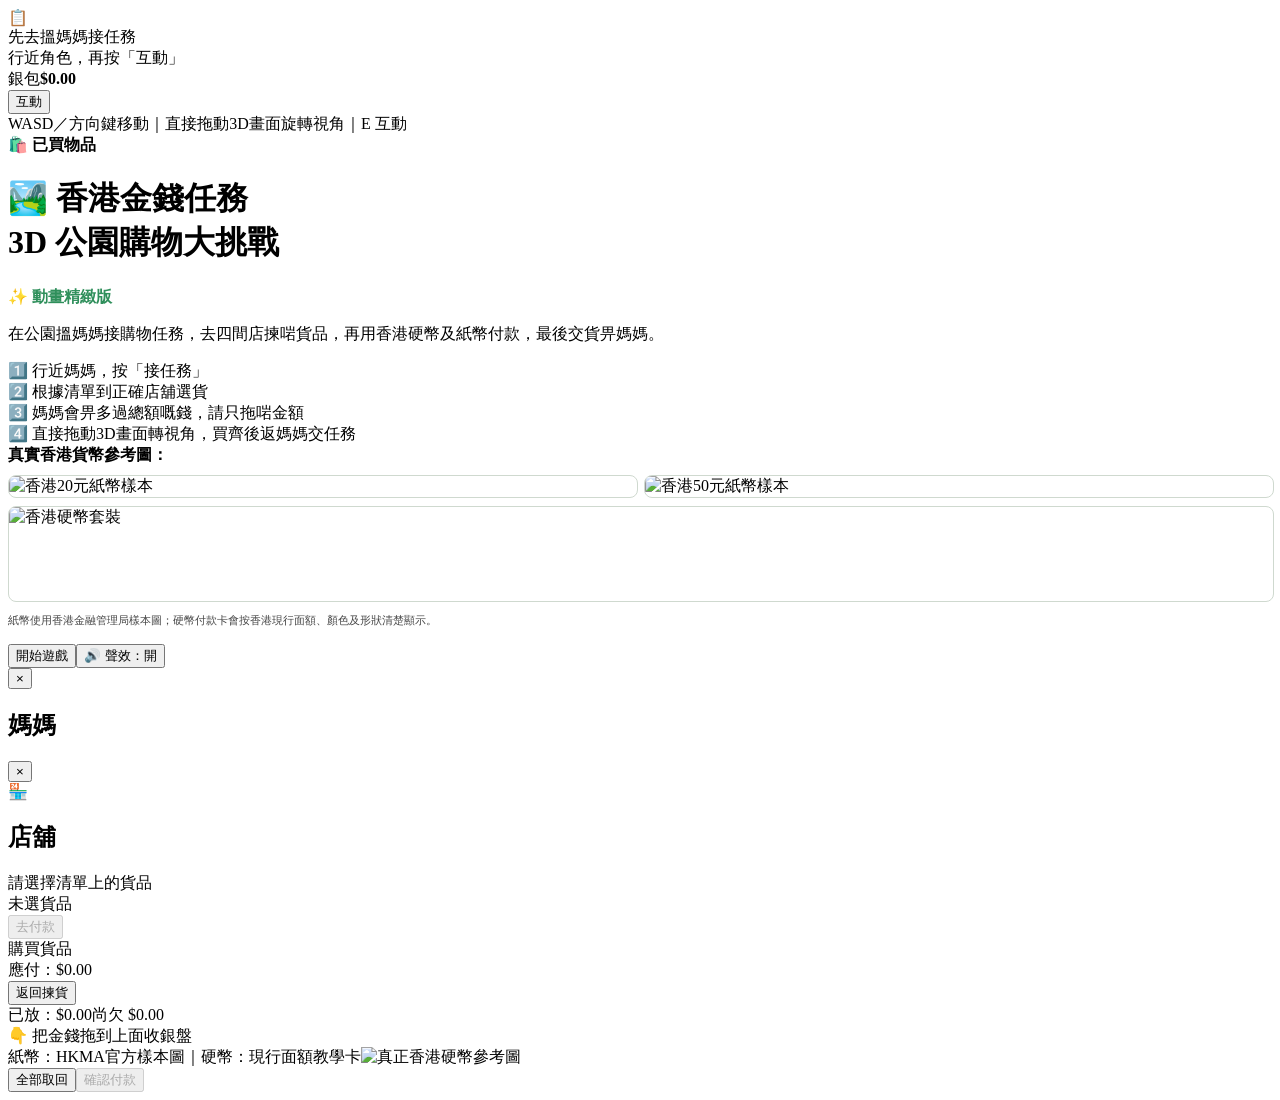
==== hk-money-park/index.html @ b349d245 "Add animated Hong Kong money park game page" ====
<!DOCTYPE html>
<html lang="zh-HK">
<head>
  <meta charset="UTF-8" />
  <meta name="viewport" content="width=device-width, initial-scale=1, maximum-scale=1, user-scalable=no, viewport-fit=cover" />
  <meta name="theme-color" content="#58a96b" />
  <title>香港公園購物冒險｜3D 港幣學習遊戲（動畫精緻版）</title>
  <link rel="stylesheet" href="styles.css">
</head>
<body>
<div id="game"></div>

<div id="topHud">
  <div id="missionHud" class="hudCard glass">
    <div class="hudIcon">📋</div>
    <div style="min-width:0"><div id="missionText">先去搵媽媽接任務</div><div id="missionSub">行近角色，再按「互動」</div></div>
  </div>
  <div id="moneyHud" class="hudCard glass"><div>銀包<strong id="walletTotal">$0.00</strong></div></div>
</div>
<div id="message"></div>
<button id="interact">互動</button>
<div id="joystick"><div id="stick"></div></div>
<div id="actionHint">WASD／方向鍵移動｜直接拖動3D畫面旋轉視角｜E 互動</div>
<div id="inventoryPanel" class="glass"><strong>🛍️ 已買物品</strong><div id="inventoryItems"></div></div>

<div id="startOverlay" class="overlay open">
  <div class="panel glass">
    <h1 class="bigTitle">🏞️ 香港金錢任務<br>3D 公園購物大挑戰</h1><div style="font-weight:900;color:#2f8f5b;margin-top:5px">✨ 動畫精緻版</div>
    <p>在公園搵媽媽接購物任務，去四間店揀啱貨品，再用香港硬幣及紙幣付款，最後交貨畀媽媽。</p>
    <div class="startGrid">
      <div class="how">
        <div>1️⃣ 行近媽媽，按「接任務」</div>
        <div>2️⃣ 根據清單到正確店舖選貨</div>
        <div>3️⃣ 媽媽會畀多過總額嘅錢，請只拖啱金額</div>
        <div>4️⃣ 直接拖動3D畫面轉視角，買齊後返媽媽交任務</div>
      </div>
      <div>
        <strong>真實香港貨幣參考圖：</strong>
        <div style="display:grid;grid-template-columns:1fr 1fr;gap:8px;margin-top:9px">
          <img alt="香港20元紙幣樣本" style="width:100%;border-radius:8px;border:1px solid #cfd9cf" src="https://www.hkma.gov.hk/media/eng/img/key-functions/money/notes-and-coins/notes/design-security-features-of-currency-notes/2018/HSBC/20/HSBC_20_%28Front%29.jpg">
          <img alt="香港50元紙幣樣本" style="width:100%;border-radius:8px;border:1px solid #cfd9cf" src="https://www.hkma.gov.hk/media/eng/img/key-functions/money/notes-and-coins/notes/design-security-features-of-currency-notes/2018/HSBC/50/HSBC_50_%28Front%29.jpg">
          <img alt="香港硬幣套裝" style="grid-column:1/-1;width:100%;height:94px;object-fit:contain;border-radius:8px;border:1px solid #cfd9cf;background:white" src="https://www.hkma.gov.hk/media/eng/img/key-functions/money/hong-kong-currency/money-past-and-present/history-and-evolution-of-coins-in-hong-kong/1993-1.jpg">
        </div>
        <p style="font-size:11px;opacity:.72;margin-bottom:0">紙幣使用香港金融管理局樣本圖；硬幣付款卡會按香港現行面額、顏色及形狀清楚顯示。</p>
      </div>
    </div>
    <div class="row" style="margin-top:16px"><button id="startBtn" class="primary">開始遊戲</button><button id="soundBtn" class="secondary">🔊 聲效：開</button></div>
  </div>
</div>

<div id="dialogOverlay" class="overlay">
  <div class="panel glass" style="max-width:600px">
    <button class="closeX" data-close="dialogOverlay">×</button>
    <h2 id="dialogTitle">媽媽</h2>
    <div id="dialogBody"></div>
    <div id="shoppingList"></div>
    <div id="dialogActions" class="row"></div>
  </div>
</div>

<div id="shopOverlay" class="overlay">
  <div class="panel glass">
    <button class="closeX" data-close="shopOverlay">×</button>
    <div id="shopHeader"><div id="shopEmoji">🏪</div><div><h2 id="shopTitle">店舖</h2><div id="shopSubtitle">請選擇清單上的貨品</div></div></div>
    <div id="products"></div>
    <div id="cartBar"><div id="cartInfo">未選貨品</div><button id="toCheckoutBtn" class="primary" disabled>去付款</button></div>
  </div>
</div>

<div id="checkoutOverlay" class="overlay">
  <div id="checkoutPanel" class="glass">
    <div id="checkoutTop"><div><div id="checkoutSummary">購買貨品</div><div>應付：<span id="amountDue">$0.00</span></div></div><button id="cancelCheckout" class="secondary">返回揀貨</button></div>
    <div id="tray"></div>
    <div id="payProgress"><span>已放：<span id="paidAmount">$0.00</span></span><span id="payFeedback">尚欠 $0.00</span></div>
    <div id="walletTitle"><span>👇 把金錢拖到上面收銀盤<br><span class="sourceNote">紙幣：HKMA官方樣本圖｜硬幣：現行面額教學卡</span></span><img id="realCoinRef" alt="真正香港硬幣參考圖" src="https://www.hkma.gov.hk/media/eng/img/key-functions/money/hong-kong-currency/money-past-and-present/history-and-evolution-of-coins-in-hong-kong/1993-1.jpg"></div>
    <div id="wallet"></div>
    <div id="checkoutActions"><button id="clearTray" class="secondary">全部取回</button><button id="payBtn" class="primary" disabled>確認付款</button></div>
  </div>
</div>

<script src="https://cdn.jsdelivr.net/npm/three@0.160.0/build/three.min.js"></script>
<script src="app.js"></script>
</body>
</html>
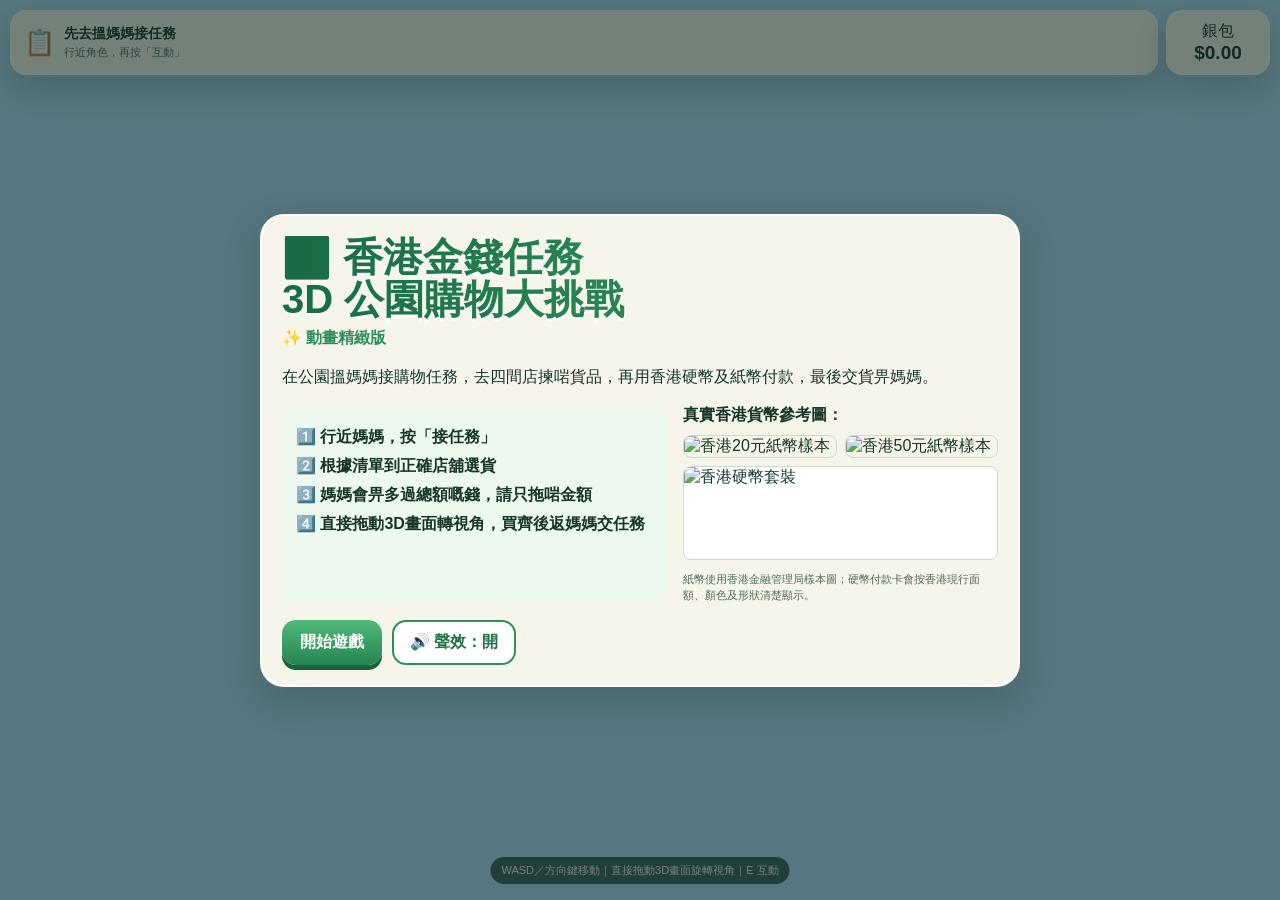
==== commit 0352c593: "Publish polished animated Hong Kong money park game" ====
--- a/hk-money-park/index.html
+++ b/hk-money-park/index.html
@@ -5,7 +5,8 @@
   <meta name="viewport" content="width=device-width, initial-scale=1, maximum-scale=1, user-scalable=no, viewport-fit=cover" />
   <meta name="theme-color" content="#58a96b" />
   <title>香港公園購物冒險｜3D 港幣學習遊戲（動畫精緻版）</title>
-  <link rel="stylesheet" href="styles.css">
+  <link rel="stylesheet" href="base.min.css">
+  <link rel="stylesheet" href="ui.min.css">
 </head>
 <body>
 <div id="game"></div>
@@ -79,6 +80,11 @@
 </div>
 
 <script src="https://cdn.jsdelivr.net/npm/three@0.160.0/build/three.min.js"></script>
-<script src="app.js"></script>
+<script src="game-data.js"></script>
+<script src="game-ui.js"></script>
+<script src="scene-base.js"></script>
+<script src="scene-shops.js"></script>
+<script src="characters-controls.js"></script>
+<script src="animation-main.js"></script>
 </body>
 </html>
--- a/hk-money-park/base.min.css
+++ b/hk-money-park/base.min.css
@@ -0,0 +1 @@
+:root{--ink:#17362a;--paper:#fffdf3;--green:#2f8f5b;--green2:#1d6e45;--gold:#ffcc4d;--red:#e65252;--blue:#4b84e6;--shadow:0 12px 35px rgba(15,45,30,.22)}*{box-sizing:border-box;-webkit-tap-highlight-color:transparent}html,body{width:100%;height:100%;margin:0;overflow:hidden;background:#b9e3ff;font-family:-apple-system,BlinkMacSystemFont,"Segoe UI","Noto Sans HK","PingFang HK",Arial,sans-serif;color:var(--ink)}button{font:inherit}#game{position:fixed;inset:0}canvas{display:block;width:100%;height:100%;touch-action:none}.glass{background:rgba(255,253,243,.94);backdrop-filter:blur(10px);-webkit-backdrop-filter:blur(10px);border:2px solid rgba(255,255,255,.75);box-shadow:var(--shadow)}#topHud{position:fixed;left:max(10px,env(safe-area-inset-left));right:max(10px,env(safe-area-inset-right));top:max(10px,env(safe-area-inset-top));display:flex;gap:8px;align-items:stretch;z-index:10;pointer-events:none}.hudCard{border-radius:16px;padding:9px 12px;min-height:52px;display:flex;align-items:center;gap:9px}#missionHud{flex:1;min-width:0}#missionText{font-size:14px;font-weight:800;line-height:1.25;white-space:nowrap;overflow:hidden;text-overflow:ellipsis}#missionSub{font-size:11px;opacity:.74;margin-top:2px}#moneyHud{min-width:104px;justify-content:center;text-align:center}#moneyHud strong{font-size:19px;display:block}.hudIcon{font-size:25px}#message{position:fixed;left:50%;top:82px;transform:translateX(-50%) translateY(-10px);z-index:30;background:#17362a;color:#fff;padding:9px 14px;border-radius:999px;font-weight:800;font-size:14px;opacity:0;pointer-events:none;transition:.2s;max-width:90%;text-align:center;box-shadow:0 8px 25px rgba(0,0,0,.25)}#message.show{opacity:1;transform:translateX(-50%) translateY(0)}#interact{position:fixed;right:max(18px,env(safe-area-inset-right));bottom:max(118px,calc(env(safe-area-inset-bottom) + 92px));z-index:12;width:86px;height:86px;border:0;border-radius:50%;background:linear-gradient(#ffd966,#ffb52e);color:#4b3100;font-weight:900;box-shadow:0 8px 0 #cd8216,0 12px 26px rgba(0,0,0,.25);display:none;align-items:center;justify-content:center;text-align:center;line-height:1.05;padding:8px}#interact:active{transform:translateY(5px);box-shadow:0 3px 0 #cd8216}#joystick{position:fixed;left:max(18px,env(safe-area-inset-left));bottom:max(24px,calc(env(safe-area-inset-bottom) + 18px));z-index:12;width:120px;height:120px;border-radius:50%;background:radial-gradient(circle,rgba(255,255,255,.34),rgba(16,67,45,.30));border:3px solid rgba(255,255,255,.78);touch-action:none;display:none;box-shadow:0 10px 25px rgba(0,0,0,.18),inset 0 0 18px rgba(255,255,255,.25)}#joystick::after{content:'移動';position:absolute;left:0;right:0;bottom:-23px;color:white;text-shadow:0 2px 4px rgba(0,0,0,.5);font-size:12px;font-weight:900;text-align:center}#stick{position:absolute;left:34px;top:34px;width:52px;height:52px;border-radius:50%;background:linear-gradient(#fff,#e8f6e9);box-shadow:0 6px 16px rgba(0,0,0,.3);transform:translate(0,0);border:2px solid rgba(49,124,77,.22)}#interact{right:max(34px,env(safe-area-inset-right));bottom:max(174px,calc(env(safe-area-inset-bottom) + 168px))}#actionHint{position:fixed;left:50%;bottom:max(16px,calc(env(safe-area-inset-bottom) + 10px));transform:translateX(-50%);z-index:10;background:rgba(23,54,42,.74);color:#fff;padding:6px 11px;border-radius:999px;font-size:11px;pointer-events:none}.overlay{position:fixed;inset:0;z-index:50;background:rgba(12,35,27,.56);display:none;align-items:center;justify-content:center;padding:14px}.overlay.open{display:flex}.panel{width:min(760px,100%);max-height:min(88vh,820px);overflow:auto;border-radius:24px;padding:20px;position:relative}.panel h1,.panel h2{margin:0 0 8px}.panel p{line-height:1.5}.bigTitle{font-size:clamp(25px,5vw,40px);line-height:1.05}.primary{border:0;border-radius:14px;background:linear-gradient(#50b979,#278453);color:#fff;font-weight:900;padding:12px 18px;box-shadow:0 5px 0 #17643c;cursor:pointer}.primary:active{transform:translateY(3px);box-shadow:0 2px 0 #17643c}.secondary{border:2px solid #2f8f5b;border-radius:14px;background:#fff;color:#237248;font-weight:900;padding:10px 16px;cursor:pointer}.danger{border:0;border-radius:12px;background:#e65252;color:#fff;font-weight:900;padding:9px 13px}.row{display:flex;gap:10px;align-items:center;flex-wrap:wrap}.startGrid{display:grid;grid-template-columns:1.1fr .9fr;gap:16px;margin-top:16px}.how{background:#edf8ee;border-radius:18px;padding:14px}.how div{margin:8px 0;font-weight:700}.moneyPreview{display:flex;gap:8px;flex-wrap:wrap;margin-top:10px}.fakeCoin,.fakeNote{display:inline-flex;align-items:center;justify-content:center;font-weight:900;user-select:none}.fakeCoin{width:45px;height:45px;border-radius:50%;border:4px double rgba(0,0,0,.28);background:radial-gradient(circle at 35% 30%,#fff4a4,#d8a715 68%,#9a7310);color:#503900}.fakeNote{width:76px;height:42px;border-radius:6px;border:2px dashed rgba(0,0,0,.3);background:linear-gradient(135deg,#d6f4ff,#88c4e4);color:#16486b}.closeX{position:absolute;right:14px;top:12px;width:40px;height:40px;border-radius:50%;border:0;background:#e9efe9;font-size:20px;font-weight:900;color:#294c3c}#dialogBody{font-size:16px;line-height:1.55}#shoppingList{display:grid;gap:8px;margin:14px 0}.listItem{display:flex;align-items:center;justify-content:space-between;gap:10px;background:#f1f8ef;border-radius:13px;padding:10px 12px;font-weight:800}.listItem.done{opacity:.55;text-decoration:line-through}#shopHeader{display:flex;align-items:center;gap:12px;margin-bottom:12px}#shopEmoji{font-size:40px}#products{display:grid;grid-template-columns:repeat(3,1fr);gap:10px}.product{position:relative;border:3px solid transparent;background:#f3f7f1;border-radius:18px;padding:12px;text-align:center;min-height:135px;cursor:pointer;display:flex;flex-direction:column;align-items:center;justify-content:center;gap:4px}.product:hover{border-color:#91caa6}.product.selected{border-color:#2f8f5b;background:#e1f5e6}.product.locked{opacity:.45;filter:grayscale(.4)}.product .emoji{font-size:42px}.product .name{font-weight:900}.product .price{color:#d34b34;font-weight:900}.product .check{position:absolute;right:8px;top:7px;background:#2f8f5b;color:#fff;width:25px;height:25px;border-radius:50%;display:none;place-items:center;font-weight:900}.product.selected .check{display:grid}#cartBar{position:sticky;bottom:-20px;margin:15px -20px -20px;padding:12px 20px 17px;background:rgba(255,253,243,.97);border-top:2px solid #dbe9dc;display:flex;align-items:center;justify-content:space-between;gap:10px}#cartInfo{font-weight:900}#checkoutOverlay{align-items:flex-end;padding:0}#checkoutPanel{width:100%;height:min(88vh,860px);border-radius:28px 28px 0 0;padding:14px 16px calc(14px + env(safe-area-inset-bottom));display:flex;flex-direction:column;overflow:hidden;background:linear-gradient(180deg,rgba(255,253,243,.98),rgba(245,250,237,.98))}
--- a/hk-money-park/ui.min.css
+++ b/hk-money-park/ui.min.css
@@ -0,0 +1 @@
+#checkoutTop{display:grid;grid-template-columns:1fr auto;align-items:center;gap:10px}#checkoutSummary{font-weight:800;font-size:14px}#amountDue{font-size:27px;font-weight:1000;color:#c74332}#tray{min-height:106px;background:#e8f0df;border:4px dashed #86a67b;border-radius:18px;margin:10px 0;padding:9px;display:flex;align-content:flex-start;align-items:flex-start;flex-wrap:wrap;gap:7px;position:relative}#tray::before{content:'拖放金錢到收銀盤';position:absolute;inset:0;display:grid;place-items:center;color:#76906e;font-weight:900;pointer-events:none}#tray.hasMoney::before{display:none}.trayMoney{border:0;border-radius:10px;padding:8px 10px;background:#fff;box-shadow:0 3px 8px rgba(0,0,0,.14);font-weight:900;cursor:pointer}#payProgress{display:flex;justify-content:space-between;align-items:center;gap:8px;background:#17362a;color:#fff;border-radius:13px;padding:8px 12px;font-weight:900}#walletTitle{margin:8px 0 5px;font-weight:1000;display:flex;justify-content:space-between;gap:8px;align-items:center}#realCoinRef{height:52px;min-width:160px;max-width:34vw;object-fit:contain;border-radius:9px;background:#fff;border:1px solid #d9e2d5;padding:2px;box-shadow:0 2px 7px rgba(0,0,0,.10)}#wallet{flex:1;min-height:0;overflow:auto;display:grid;grid-template-columns:repeat(5,minmax(84px,1fr));gap:9px;align-content:start;padding:5px 4px 10px;overscroll-behavior:contain}.moneyItem{position:relative;border:2px solid rgba(35,70,45,.16);border-radius:14px;min-height:74px;background:#fff;display:flex;align-items:center;justify-content:center;font-weight:1000;cursor:grab;touch-action:none;user-select:none;box-shadow:0 5px 11px rgba(0,0,0,.13);overflow:visible;transition:transform .12s,box-shadow .12s}.moneyItem:active{transform:scale(.96);box-shadow:0 2px 6px rgba(0,0,0,.16)}.moneyItem.note{border-radius:10px;aspect-ratio:1.78/1;min-height:68px;background:#f8fbff}.moneyItem.coin{border-radius:16px;aspect-ratio:1/1;max-width:96px;justify-self:center;width:100%;background:linear-gradient(#fffef5,#f3ecda)}.moneyItem img.realMoney{width:100%;height:100%;object-fit:contain;border-radius:8px;display:block;pointer-events:none}.moneyItem .coinFace{width:min(70px,78%);aspect-ratio:1;border-radius:50%;display:grid;place-items:center;line-height:1;text-align:center;font-size:20px;font-weight:1000;color:#4e3a12;border:5px double rgba(89,68,17,.38);background:radial-gradient(circle at 32% 25%,#fff6af,#e1b321 56%,#9d7412 86%);box-shadow:inset -5px -7px 9px rgba(88,57,0,.16),inset 4px 4px 8px rgba(255,255,255,.62),0 3px 5px rgba(0,0,0,.2)}.moneyItem.silver .coinFace{color:#31404a;background:radial-gradient(circle at 32% 25%,#fff,#cbd2d4 58%,#7d898e 88%);border-color:rgba(64,77,82,.38)}.moneyItem.scallop .coinFace{border-radius:36%;clip-path:polygon(50% 0,63% 4%,75% 2%,85% 12%,96% 21%,94% 35%,100% 50%,94% 65%,96% 79%,85% 88%,75% 98%,63% 96%,50% 100%,37% 96%,25% 98%,15% 88%,4% 79%,6% 65%,0 50%,6% 35%,4% 21%,15% 12%,25% 2%,37% 4%)}.moneyItem.bimetal .coinFace{color:#4a3a14;background:radial-gradient(circle,#efd879 0 42%,#b9c1c4 43% 65%,#f5f7f7 66% 72%,#78858a 88%);border-color:rgba(54,65,70,.35)}.moneyItem .moneyValue{position:absolute;left:5px;bottom:4px;background:rgba(20,54,39,.92);color:white;border-radius:999px;padding:2px 7px;font-size:12px;box-shadow:0 2px 5px rgba(0,0,0,.18);pointer-events:none}.sourceNote{font-size:10px;opacity:.64;font-weight:700}.moneyItem.zero{opacity:.25;filter:grayscale(1);pointer-events:none}.moneyItem .count{position:absolute;right:-4px;top:-6px;background:#e65252;color:#fff;border-radius:999px;min-width:24px;height:24px;display:grid;place-items:center;font-size:12px;border:2px solid white}.dragGhost{position:fixed;z-index:999;pointer-events:none;transform:translate(-50%,-50%) rotate(-5deg);opacity:.92;width:92px;height:56px}#checkoutActions{display:flex;gap:8px;margin-top:9px}#payBtn{flex:1}#payBtn:disabled{opacity:.4;box-shadow:none;transform:none}#inventoryPanel{position:fixed;right:max(12px,env(safe-area-inset-right));top:78px;z-index:9;width:190px;border-radius:14px;padding:9px 10px;font-size:12px;display:none}#inventoryPanel strong{display:block;margin-bottom:4px}#inventoryItems{display:flex;gap:5px;flex-wrap:wrap}.invTag{background:#eaf4ea;border-radius:999px;padding:4px 7px;font-weight:800}.confetti{position:fixed;z-index:200;width:10px;height:15px;top:-20px;animation:fall 1.8s linear forwards;pointer-events:none}.bigTitle{background:linear-gradient(90deg,#176b45,#43a96c,#176b45);background-size:220% 100%;-webkit-background-clip:text;background-clip:text;color:transparent;animation:titleShine 4.5s ease-in-out infinite;filter:drop-shadow(0 3px 0 rgba(255,255,255,.75))}.hudCard{animation:hudFloat 4.2s ease-in-out infinite}#moneyHud{animation-delay:.55s}#interact{animation:interactPulse 1.8s ease-in-out infinite}.primary{position:relative;overflow:hidden}.primary::after{content:'';position:absolute;top:-30%;bottom:-30%;width:32%;left:-45%;background:linear-gradient(100deg,transparent,rgba(255,255,255,.45),transparent);transform:skewX(-18deg);animation:buttonShine 3.4s ease-in-out infinite}.product .emoji{filter:drop-shadow(0 5px 5px rgba(0,0,0,.12));animation:itemBob 2.6s ease-in-out infinite}.moneyItem:not(.zero){animation:moneyBreathe 3.8s ease-in-out infinite}@keyframes fall{to{transform:translate(var(--dx),110vh) rotate(720deg)}}@keyframes titleShine{0%,100%{background-position:0 50%}50%{background-position:100% 50%}}@keyframes hudFloat{0%,100%{transform:translateY(0)}50%{transform:translateY(2px)}}@keyframes interactPulse{0%,100%{filter:brightness(1);scale:1}50%{filter:brightness(1.07);scale:1.035}}@keyframes buttonShine{0%,55%{left:-45%}85%,100%{left:125%}}@keyframes itemBob{0%,100%{transform:translateY(0) rotate(-1deg)}50%{transform:translateY(-4px) rotate(1deg)}}@keyframes moneyBreathe{0%,100%{filter:saturate(1)}50%{filter:saturate(1.08)}}@media (prefers-reduced-motion:reduce){*,*::before,*::after{animation-duration:.001ms!important;animation-iteration-count:1!important;scroll-behavior:auto!important}}@media (pointer:coarse),(max-width:820px){#joystick{display:flex}#actionHint{display:none}#products{grid-template-columns:repeat(2,1fr)}.startGrid{grid-template-columns:1fr}#wallet{grid-template-columns:repeat(4,minmax(72px,1fr));gap:8px}#inventoryPanel{top:75px;width:155px}.hudCard{padding:7px 9px}#missionText{font-size:12px}}@media (min-width:900px){#wallet{grid-template-columns:repeat(5,minmax(110px,1fr))}}@media (max-width:430px){#wallet{grid-template-columns:repeat(3,minmax(72px,1fr))}#realCoinRef{max-width:42vw;height:46px}.moneyItem{min-height:66px}}@media (max-height:720px){#checkoutPanel{height:96vh}.product{min-height:115px}.panel{max-height:94vh;padding:16px}#tray{min-height:82px}.moneyItem{min-height:60px}#realCoinRef{height:42px}}
